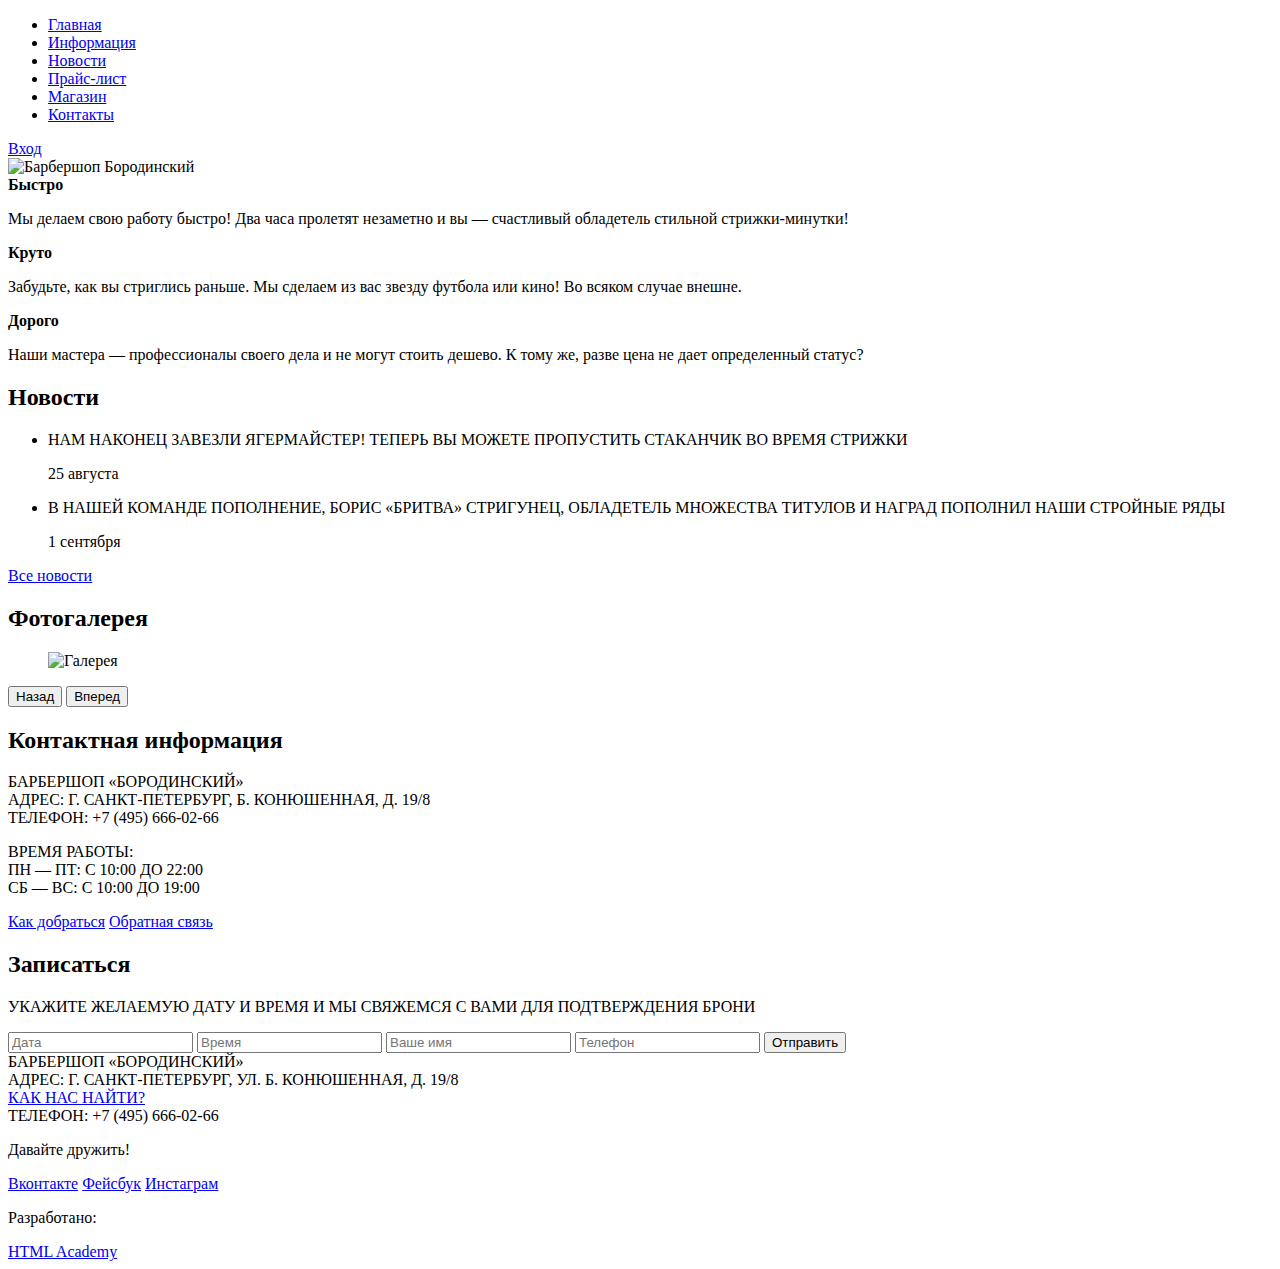
==== index.html @ 72d67f58 "My First Commit" ====
<!DOCTYPE html>
<html lang="ru">

<head>
    <meta charset="utf-8">
    <title>Барбершоп «Бородинский»</title>
</head>

<body>
    <header class="main-header">
        <div class="container">
            <nav class="main-navigation">
                <ul>
                    <li>
                        <a href="#">Главная</a>
                    </li>
                    <li>
                        <a href="#">Информация</a>
                    </li>
                    <li>
                        <a href="#">Новости</a>
                    </li>
                    <li>
                        <a href="#">Прайс-лист</a>
                    </li>
                    <li>
                        <a href="#">Магазин</a>
                    </li>
                    <li>
                        <a href="#">Контакты</a>
                    </li>
                </ul>
            </nav>
            <div class="user-block">
                <a class="login" href="#" width="368" heigth="204">Вход</a>
            </div>
        </div>
    </header>
    <main class="container">
        <div class="index-logo">
            <img src="img/index-logo.png" alt="Барбершоп Бородинский" width="368" height="204"></a>
        </div>
        <section class="features">
            <div class="features-item">
                <b class="features-name">Быстро</b>
                <p class="features-text">Мы делаем свою работу быстро! Два часа пролетят незаметно и вы — счастливый обладетель стильной стрижки-минутки!</p>
            </div>
            <div class="features-item">
                <b class="features-name">Круто</b>
                <p class="features-text">Забудьте, как вы стриглись раньше. Мы сделаем из вас звезду футбола или кино! Во всяком случае внешне.</p>
            </div>
            <div class="features-item">
                <b class="features-name">Дорого</b>
                <p class="features-text">Наши мастера — профессионалы своего дела и не могут стоить дешево. К тому же, разве цена не дает определенный статус?</p>
            </div>
        </section>
        <div class="index-content">
            <div class="index-content-left">
                <h2 class="index-content-title">Новости</h2>
                <ul class="news-content">
                    <li>
                        <p class="news-text">НАМ НАКОНЕЦ ЗАВЕЗЛИ ЯГЕРМАЙСТЕР! ТЕПЕРЬ ВЫ МОЖЕТЕ ПРОПУСТИТЬ СТАКАНЧИК ВО ВРЕМЯ СТРИЖКИ</p>
                        <time datetime="2016-08-25">25 августа</time>
                    </li>
                    <li>
                        <p class="news-text">В НАШЕЙ КОМАНДЕ ПОПОЛНЕНИЕ, БОРИС «БРИТВА» СТРИГУНЕЦ, ОБЛАДЕТЕЛЬ МНОЖЕСТВА ТИТУЛОВ И НАГРАД ПОПОЛНИЛ НАШИ СТРОЙНЫЕ РЯДЫ</p>
                        <time datetime="2016-09-01">1 сентября</time>
                    </li>
                </ul>
                <a class="btn" href="#">Все новости</a>
            </div>
            <div class="index-content-right">
                <h2 class="index-content-title">Фотогалерея</h2>
                <div class="gallery">
                    <figure>
                        <img src="img/gallery-1.png" alt="Галерея" width="268" height="164">
                    </figure>
                    <button class="btn gallery-prev">Назад</button>
                    <button class="btn gallery-next">Вперед</button>
                </div>
            </div>
        </div>
        <div class="index-content">
            <div class="index-content-left">
                <h2 class="index-content-title">Контактная информация</h2>

                <p class="content-text">
                    БАРБЕРШОП «БОРОДИНСКИЙ»<br> АДРЕС: Г. САНКТ-ПЕТЕРБУРГ, Б. КОНЮШЕННАЯ, Д. 19/8<br> ТЕЛЕФОН: +7 (495) 666-02-66
                </p>
                <p class="content-text">
                    ВРЕМЯ РАБОТЫ:<br> ПН — ПТ: С 10:00 ДО 22:00<br> СБ — ВС: С 10:00 ДО 19:00
                </p>
                <a class="btn" href="#">Как добраться</a>
                <a class="btn" href="#">Обратная связь</a>
            </div>
            <div class="index-content-right">
                <h2 class="index-content-title">Записаться</h2>
                <p class="content-text">УКАЖИТЕ ЖЕЛАЕМУЮ ДАТУ И ВРЕМЯ И МЫ СВЯЖЕМСЯ С ВАМИ ДЛЯ ПОДТВЕРЖДЕНИЯ БРОНИ</p>
                <form class="appointment-form" action="http://echo.htmlacademy.ru" method="post">
                    <input type="text" name="date" value="" placeholder="Дата">
                    <input type="text" name="time" value="" placeholder="Время">
                    <input type="text" name="name" value="" placeholder="Ваше имя">
                    <input type="tel" name="phone" value="" placeholder="Телефон">
                    <button class="btn" type="submit">Отправить</button>
                </form>
            </div>
        </div>
    </main>
    <footer class="main-footer">
        <div class="container">
            <section class="footer-contact">

                    БАРБЕРШОП «БОРОДИНСКИЙ»<br>
                    АДРЕС: Г. САНКТ-ПЕТЕРБУРГ, УЛ. Б. КОНЮШЕННАЯ, Д. 19/8<br>
                    <a href="#">КАК НАС НАЙТИ?</a><br>
                    ТЕЛЕФОН: +7 (495) 666-02-66
            </section>
            <section class="footer-social">
                <p class="footer-text">Давайте дружить!</p>
                <a class="social-btn social-btn-vk" href="#">Вконтакте</a>
                <a class="social-btn social-btn-fb" href="#">Фейсбук</a>
                <a class="social-btn social-btn-inst" href="#">Инстаграм</a>
            </section>
            <section class="footer-copyright">
                <p class="footer-text">Разработано:</p>
                <a class="btn" href="http://htmlacademy.ru">HTML Academy</a>
            </section>
        </div>
    </footer>
</body>

</html>
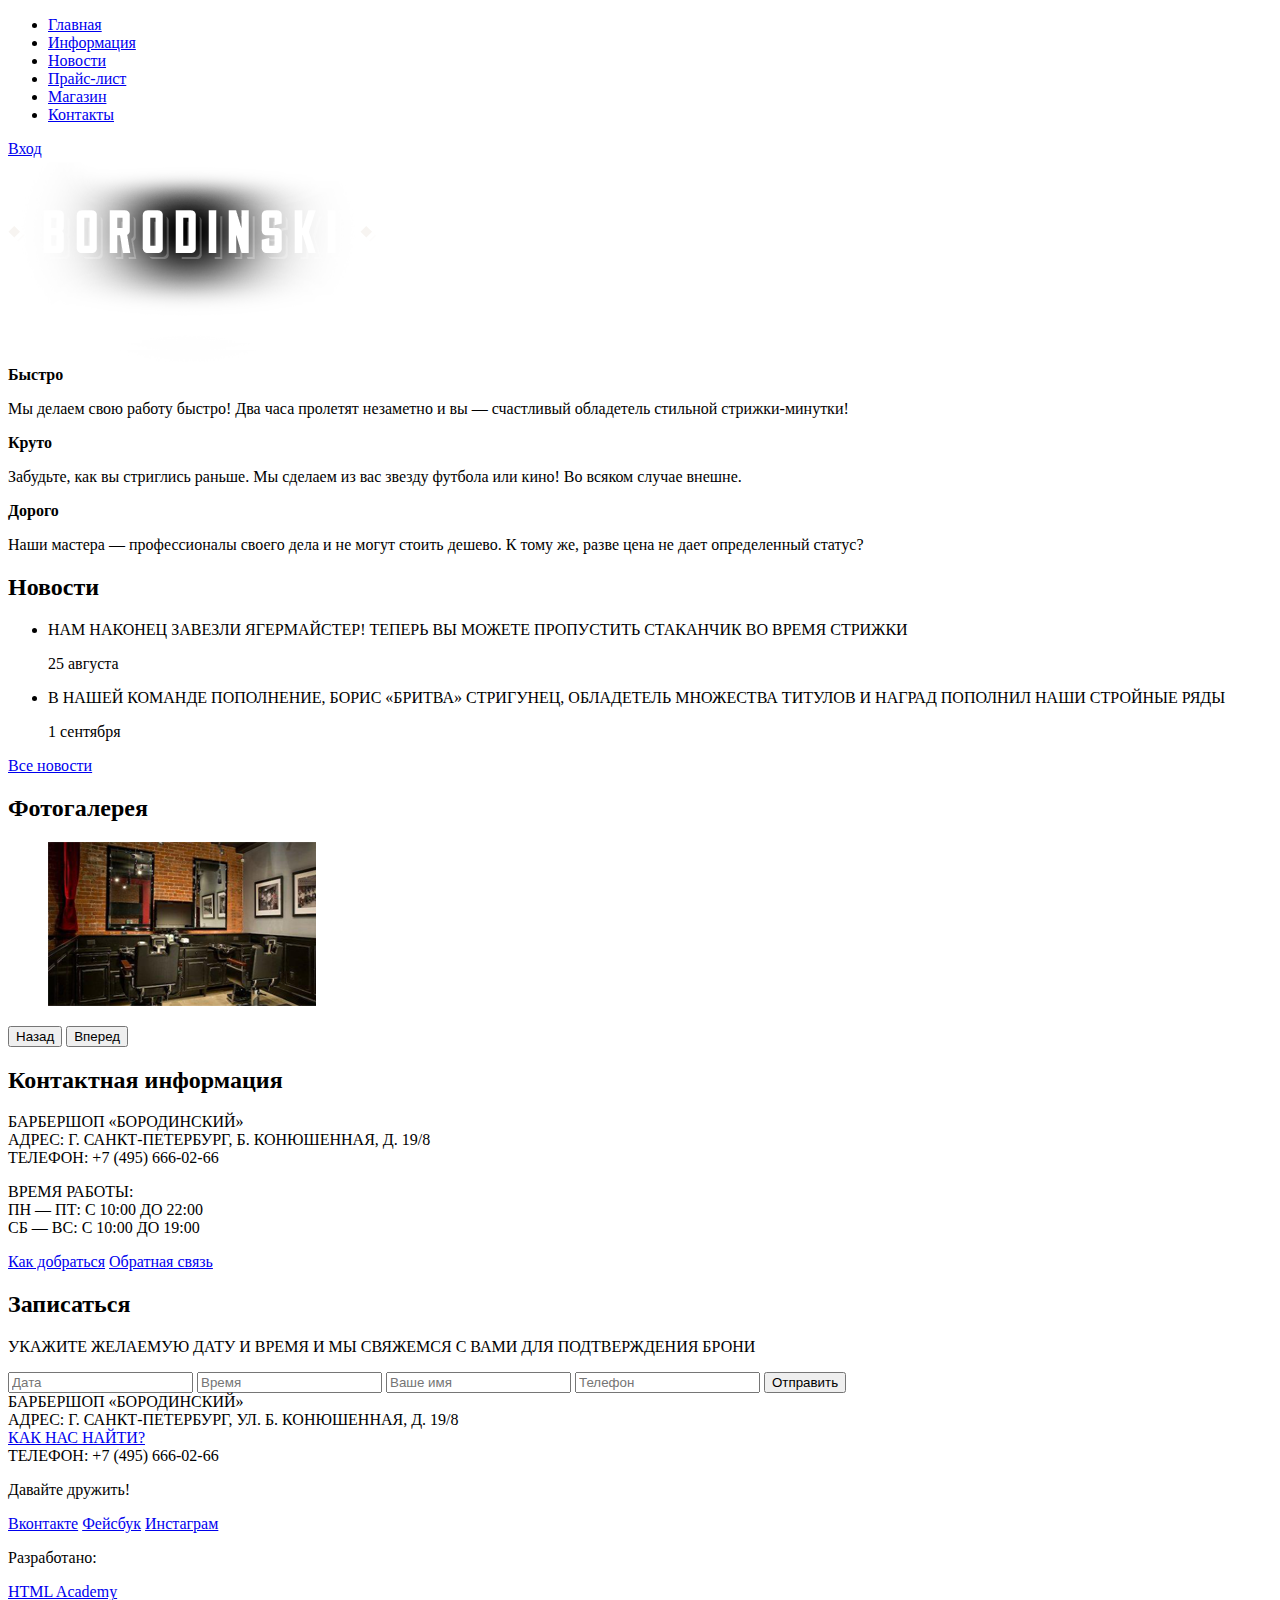
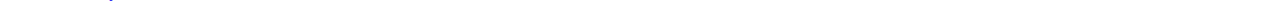
==== commit 5184c461: "Add image, item.html, code in index.html" ====
--- a/index.html
+++ b/index.html
@@ -4,6 +4,7 @@
 <head>
     <meta charset="utf-8">
     <title>Барбершоп «Бородинский»</title>
+    <!--<link type="text/css" href="css/style.css" rel="stylesheet"> -->
 </head>
 
 <body>
@@ -24,7 +25,7 @@
                         <a href="#">Прайс-лист</a>
                     </li>
                     <li>
-                        <a href="#">Магазин</a>
+                        <a href="item.html">Магазин</a>
                     </li>
                     <li>
                         <a href="#">Контакты</a>
--- a/css/style.css
+++ b/css/style.css
@@ -0,0 +1,4 @@
+body {
+    background-image: url("../img/background.jpg");
+    color: #f7f4f1;
+}
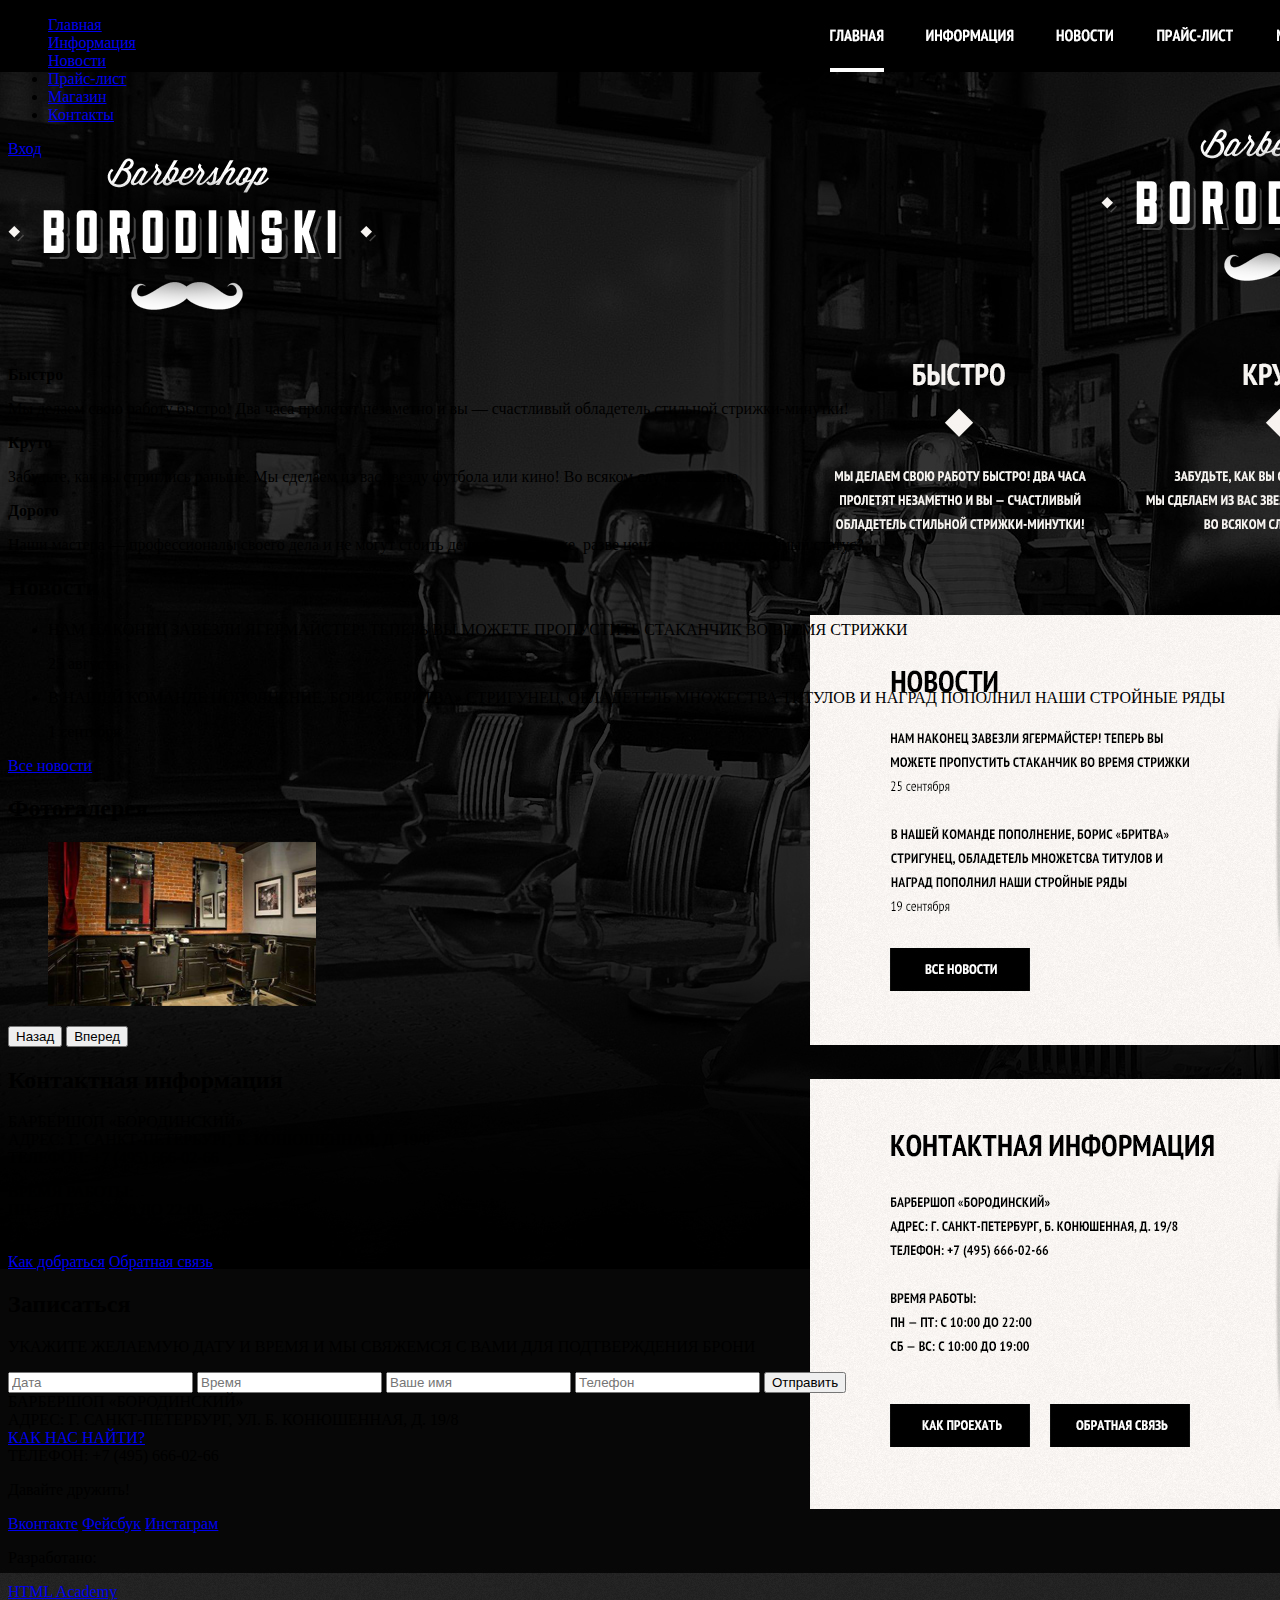
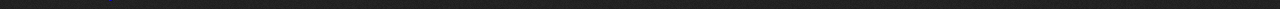
==== commit 816c3828: "Page-proofs" ====
--- a/index.html
+++ b/index.html
@@ -3,6 +3,7 @@
 
 <head>
     <meta charset="utf-8">
+    <link rel="stylesheet" href="/css/style.css">
     <title>Барбершоп «Бородинский»</title>
     <!--<link type="text/css" href="css/style.css" rel="stylesheet"> -->
 </head>
@@ -33,13 +34,13 @@
                 </ul>
             </nav>
             <div class="user-block">
-                <a class="login" href="#" width="368" heigth="204">Вход</a>
+                <a class="login" href="#">Вход</a>
             </div>
         </div>
     </header>
     <main class="container">
         <div class="index-logo">
-            <img src="img/index-logo.png" alt="Барбершоп Бородинский" width="368" height="204"></a>
+            <img src="img/index-logo.png" alt="Барбершоп Бородинский" width="368" height="204">
         </div>
         <section class="features">
             <div class="features-item">
--- a/css/style.css
+++ b/css/style.css
@@ -1,4 +1,4 @@
 body {
-    background-image: url("../img/background.jpg");
-    color: #f7f4f1;
+    background-image: url("../img/barbershop-index.jpg");
+    //color: #f7f4f1;
 }
--- a/css/style.css
+++ b/css/style.css
@@ -1,4 +1,4 @@
 body {
-    background-image: url("../img/background.jpg");
-    color: #f7f4f1;
+    background-image: url("../img/barbershop-index.jpg");
+    //color: #f7f4f1;
 }
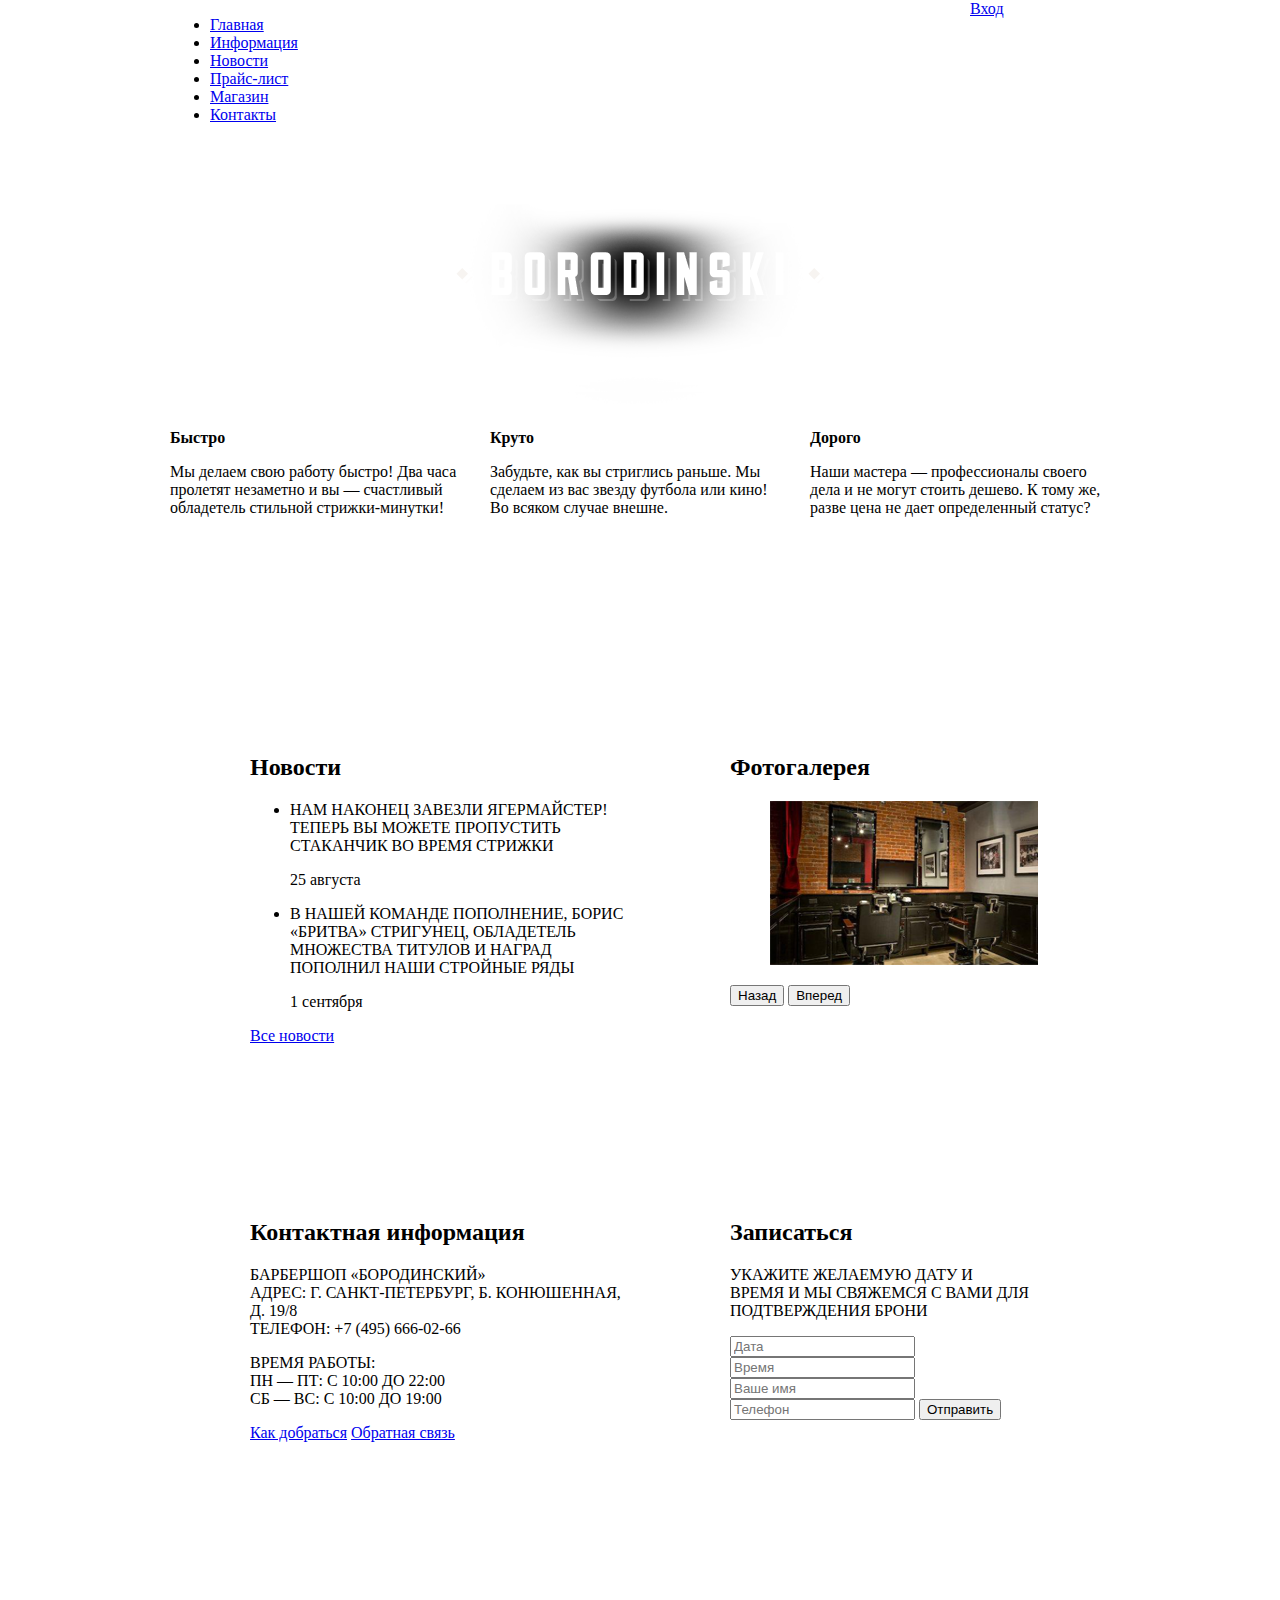
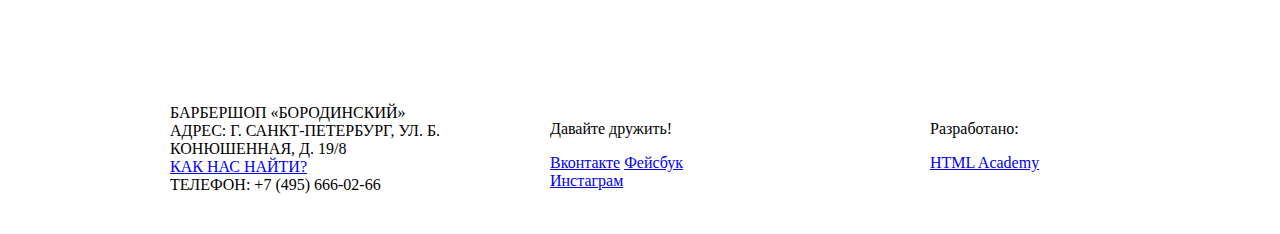
==== commit 422a7f94: "fix html, add css" ====
--- a/index.html
+++ b/index.html
@@ -3,14 +3,13 @@
 
 <head>
     <meta charset="utf-8">
-    <link rel="stylesheet" href="/css/style.css">
     <title>Барбершоп «Бородинский»</title>
-    <!--<link type="text/css" href="css/style.css" rel="stylesheet"> -->
+    <link type="text/css" href="css/style.css" rel="stylesheet">
 </head>
 
 <body>
     <header class="main-header">
-        <div class="container">
+        <div class="container clearfix">
             <nav class="main-navigation">
                 <ul>
                     <li>
@@ -42,7 +41,7 @@
         <div class="index-logo">
             <img src="img/index-logo.png" alt="Барбершоп Бородинский" width="368" height="204">
         </div>
-        <section class="features">
+        <section class="features clearfix">
             <div class="features-item">
                 <b class="features-name">Быстро</b>
                 <p class="features-text">Мы делаем свою работу быстро! Два часа пролетят незаметно и вы — счастливый обладетель стильной стрижки-минутки!</p>
@@ -56,7 +55,7 @@
                 <p class="features-text">Наши мастера — профессионалы своего дела и не могут стоить дешево. К тому же, разве цена не дает определенный статус?</p>
             </div>
         </section>
-        <div class="index-content">
+        <div class="index-content clearfix">
             <div class="index-content-left">
                 <h2 class="index-content-title">Новости</h2>
                 <ul class="news-content">
@@ -82,7 +81,7 @@
                 </div>
             </div>
         </div>
-        <div class="index-content">
+        <div class="index-content clearfix">
             <div class="index-content-left">
                 <h2 class="index-content-title">Контактная информация</h2>
 
@@ -109,7 +108,7 @@
         </div>
     </main>
     <footer class="main-footer">
-        <div class="container">
+        <div class="container clearfix">
             <section class="footer-contact">
 
                     БАРБЕРШОП «БОРОДИНСКИЙ»<br>
--- a/css/style.css
+++ b/css/style.css
@@ -1,4 +1,130 @@
+html,
 body {
-    background-image: url("../img/barbershop-index.jpg");
-    //color: #f7f4f1;
+  min-width: 1122px;
+  margin: 0;
+  padding: 0;
 }
+/*body {
+    background: #000000 url("../img/background.jpg") no-repeat 50% 3px;
+} */
+
+.container {
+  width: 940px;
+  padding: 0 10px;
+  margin: 0 auto;
+}
+
+.main-navigation {
+  width: 780px;
+  float: left;
+}
+
+.user-block {
+  width: 140px;
+  float: right;
+}
+
+.main-header {
+  margin-bottom: 60px;
+}
+
+.clearfix:after {
+  content: "";
+  display: table;
+  clear: both;
+}
+
+.index-logo {
+  height: 204px;
+  width: 368px;
+  margin-left: auto;
+  margin-right: auto;
+  margin-bottom: 25px;
+}
+
+.features {
+  margin-bottom: 80px;
+}
+
+.features-item {
+  min-height: 175px;
+  width: 300px;
+  float: left;
+  margin-right: 20px;
+}
+
+.features-item:last-child {
+  margin-right: 0;
+}
+
+.index-content {
+  margin-bottom: 35px;
+  padding: 50px 80px;
+}
+
+.index-content-left {
+    width: 380px;
+    min-height: 330px;
+    float: left;
+}
+
+.index-content-right {
+    width: 300px;
+    min-height: 330px;
+    float: right;
+}
+
+.main-footer {
+  margin-top: 65px;
+  padding-top: 60px;
+  padding-bottom: 40px;
+}
+
+.footer-contact {
+  float: left;
+  width: 320px;
+  margin-right: 60px;
+}
+
+.footer-social {
+  float: left;
+  width: 180px;
+
+}
+
+.footer-copyright {
+  float: right;
+  width: 180px;
+
+}
+/* nfp - not-first-page, class we use for all page except first page */
+.nfp-main-header {
+  margin-bottom: 0;
+}
+
+.nfp-container {
+  width: auto;
+}
+
+main.nfp-container {
+  padding-top: 60px;
+  padding-left: 130px;
+
+}
+
+.nfp-main-footer {
+  margin-top: 0;
+}
+
+/* css for item.html */
+.content-header {
+  margin-bottom: 60px;
+}
+
+.item-image {
+  float: left;
+}
+
+.item-info {
+  float: right;
+}
